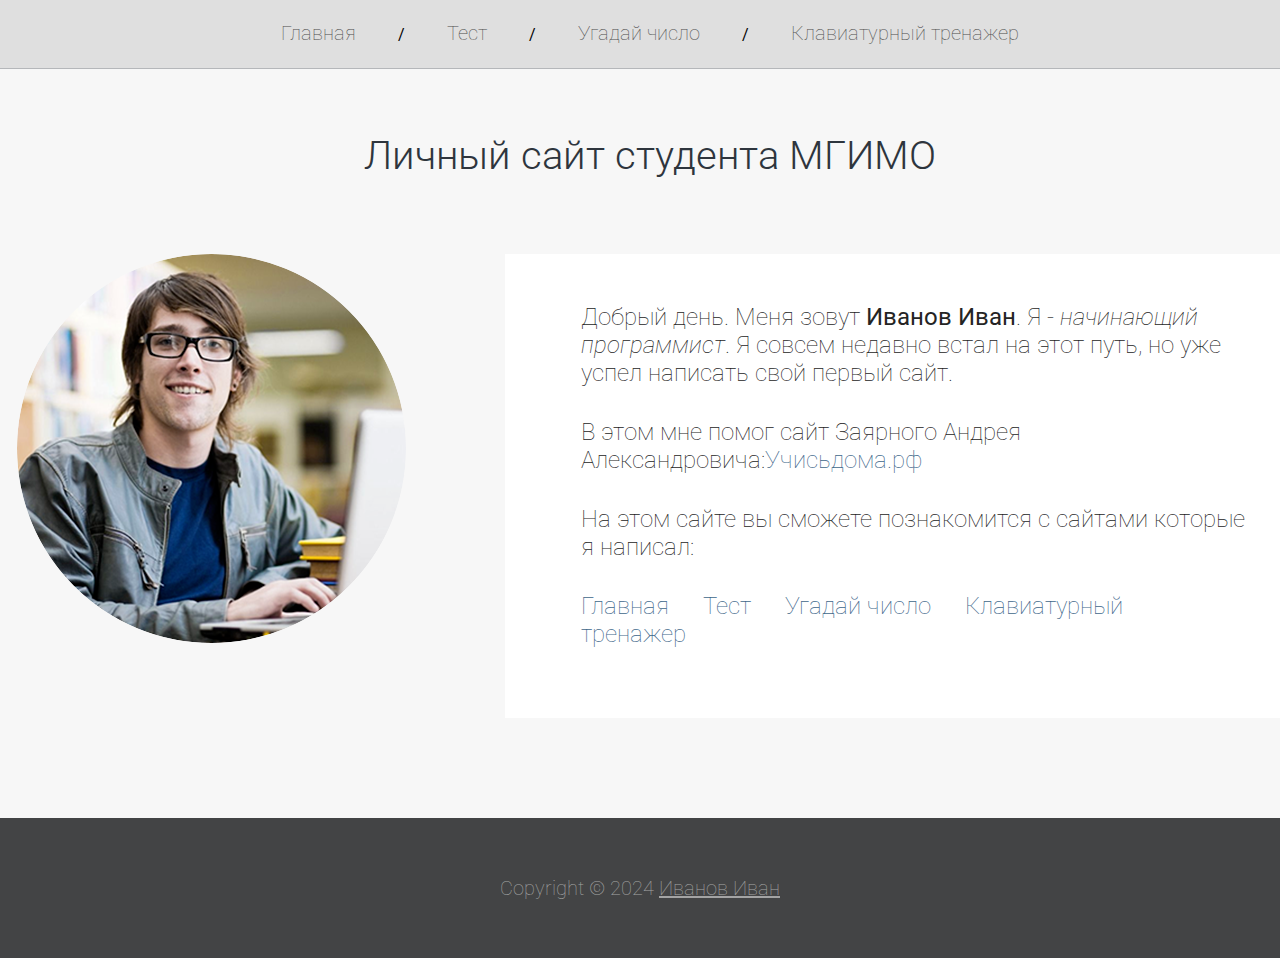
==== index.html @ 27d18063 "init" ====
<!DOCTYPE html>
<html>
<head>
    <meta charset="utf-8">
    <title>Личный сайт студента МГИМО</title>
    <link rel="stylesheet" href="style.css">
</head>
<body>
    <div id="content">
        <div id="header">
            <a href="index.html">Главная</a>
            <span>/</span>

            <a href="puzzle.php">Тест</a>
            <span>/</span>

            <a href="guess.html">Угадай число</a>
            <span>/</span>

            <a href="guess-2.html">Клавиатурный тренажер</a>
        </div>

        <h1>Личный сайт студента МГИМО</h1>
        <div id="center">
            <img src="img/photo.png" alt="фотография">

            <div id="box_text">
                <p>
                    Добрый день. Меня зовут <b>Иванов Иван</b>.
                    Я - <i>начинающий программист</i>. Я совсем недавно встал на этот путь,
                    но уже успел написать свой первый сайт.
                </p>

                <p>
                    В этом мне помог сайт Заярного Андрея Александровича:<a href="https://учисьдома.рф">Учисьдома.рф</a>
                </p>

                <p>
                    На этом сайте вы сможете познакомится с сайтами которые я написал:
                </p>
                <a href="#">Главная</a>
                <a href="#">Тест</a>
                <a href="#">Угадай число</a>
                <a href="#">Клавиатурный тренажер</a>
                <br><br>

            </div>
        </div>
    </div>
    <div id="footer">
        Copyright © 2024 <a href="">Иванов Иван</a>
    </div>
</body>
</html>
---- style.css ----
@import url(https://fonts.googleapis.com/css?family=Roboto:400,100,100italic,300,300italic,400italic,500,500italic,700,700italic,900,900italic);

* {
    margin: 0;
    padding: 0;
}

body {
    background-color: #f7f7f7;
    font-family: 'Roboto', sans-serif;
}

#header {
    min-width: 1300px;
    border-bottom: 1px solid #b5b7ba;
    background-color: #dfdfdf;
    margin: 0 auto;
    height: 50px;
    text-align: center;
    padding-top: 18px;
}

#header #selected {
    color: #000;
}

#center {
    width: 1300px;
    margin: 0 auto;
}

#header a {
    color: #4d4d4d;
    font-size: 20px;
    font-weight: 100;
    text-align: left;
    text-decoration: none;
    height: 30px;
    line-height: 30px;
    display: inline-block;
}

#header span {
    padding: 0 38px;
}

#content {
    height: 806px;
    min-width: 1300px;
    margin: 0 auto;
    min-height: calc(100vh - 140px); 
}

#content h1 {
    width: 100%;
    float: left;
    text-align: center;
    color: #2e353d;
    font-size: 40px;
    font-weight: 300;
    margin-top: 63px;
    margin-bottom: 75px;
}

#content h3 {
    color: #242424;
    font-size: 35px;
    font-weight: 300;
    text-align: left;
    margin-left: 41px;
    margin-bottom: 52px;
}

#content h5 {
    color:  #242424;
    font-size: 24px;
    text-align: left;
}

#content img {
    margin-left: 17px;
    width: 389px;
    border-radius: 50%;
}

#content #box_text {
    width: 671px;
    background-color: #ffffff;
    float: right;
    padding: 49px 48px 51px 76px;
    margin-bottom: 100px;
}

#content #box_text p {
    color: #242424;
    font-size: 24px;
    font-weight: 100;
    text-align: left;
    margin-bottom: 31px;
}

#content #box_text a  {
    color: #40678a;
    font-size: 24px;
    font-weight: 100;
    text-align: center;
    text-decoration: none;
    padding-right:30px;
}


#content .media {
    margin-right: 0;
}

#content #box {
    background-color: #ffffff;
    width: 1238px;
    margin: 170px auto 0 auto;
    padding-top: 37px;
    padding-left: 38px;
}

#content #box p {
    color: #242424;
    font-size: 24px;
    font-weight: 100;
    text-align: left;
    margin-top: 37px;
    margin-bottom: 30px;
}

#content #box input {
    border: 1px solid #a0a0a0;
    background-color: #f5f5f5;
    width: 457px;
    height: 34px;
    padding-left:10px;
    font-size:20px;
    font-weight: 100;
    margin-bottom: 12px;
}

#content #box a {
    display: block;
    float: left;
    background-color:  #8cbbd3;
    color:  #ffffff;
    font-size: 24px;
    font-weight: 300;
    text-align: center;
    text-decoration: none;
    margin-top: 30px;
    margin-bottom: 30px;
    padding:11px 51px;
}

.clear {
    clear: both;
}

#content #box a:hover {
    background-color: #5ba1d3;
}

#footer { /* # == id */
    background-color: #434445;
    width: 100%;
    float: left;
    height: 140px;
    text-align: center;
    color: #a4a4a4;
    font-size: 20px;
    font-weight: 100;
    line-height: 140px;
}

#footer a {
    color: inherit;
}
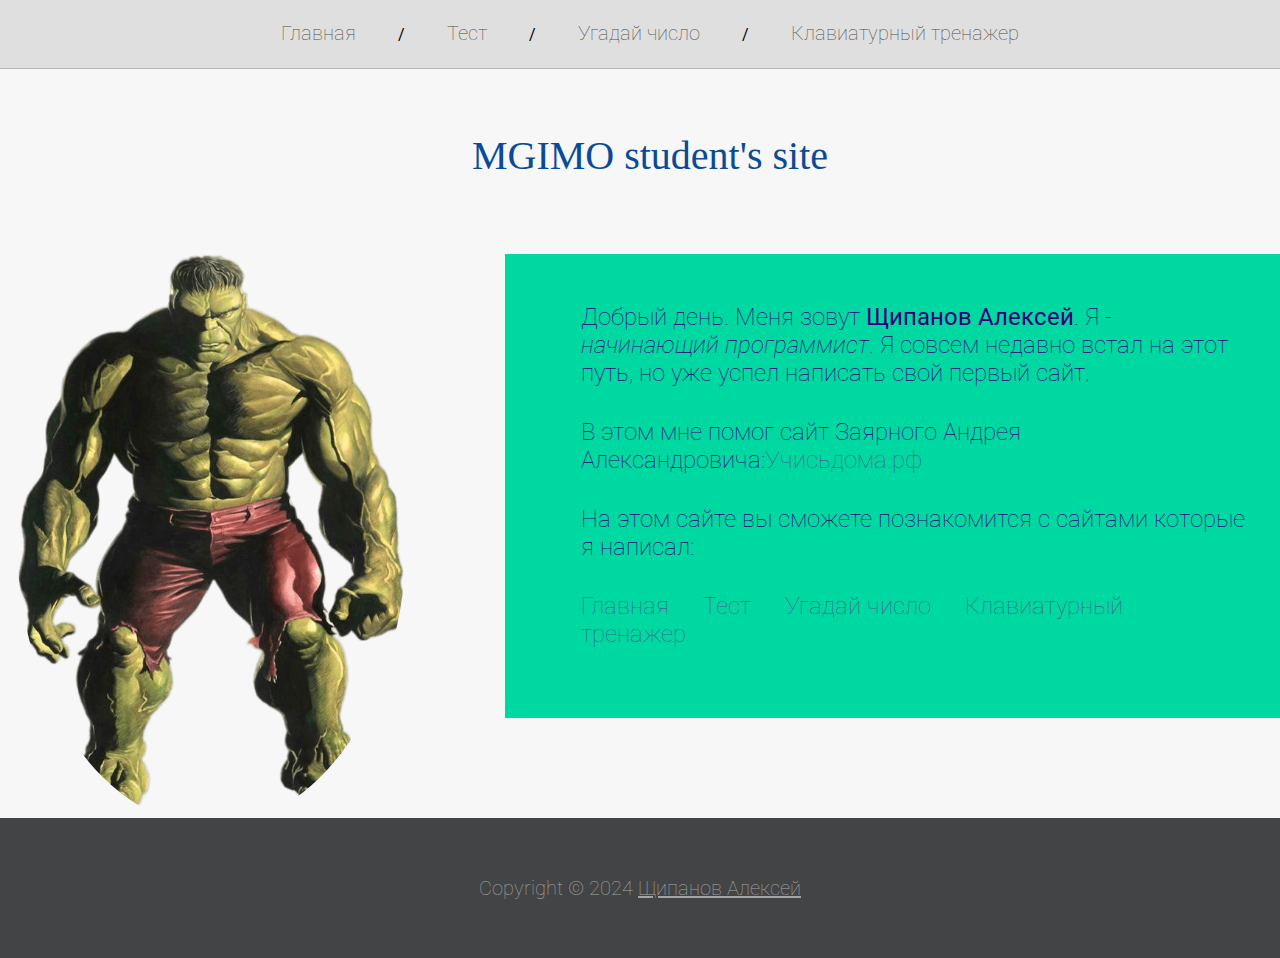
==== commit 91be1b8e: "init" ====
--- a/index.html
+++ b/index.html
@@ -4,6 +4,9 @@
     <meta charset="utf-8">
     <title>Личный сайт студента МГИМО</title>
     <link rel="stylesheet" href="style.css">
+    <link rel="preconnect" href="https://fonts.googleapis.com">
+    <link rel="preconnect" href="https://fonts.gstatic.com" crossorigin>
+    <link href="https://fonts.googleapis.com/css2?family=Montserrat:ital,wght@0,100..900;1,100..900&display=swap" rel="stylesheet">
 </head>
 <body>
     <div id="content">
@@ -20,13 +23,13 @@
             <a href="guess-2.html">Клавиатурный тренажер</a>
         </div>
 
-        <h1>Личный сайт студента МГИМО</h1>
+        <h1 style="font-family:swap;">MGIMO student's site</h1>
         <div id="center">
-            <img src="img/photo.png" alt="фотография">
+            <img src="img/Hulk_Marvel.png" alt="фотография">
 
             <div id="box_text">
                 <p>
-                    Добрый день. Меня зовут <b>Иванов Иван</b>.
+                    Добрый день. Меня зовут <b>Щипанов Алексей</b>.
                     Я - <i>начинающий программист</i>. Я совсем недавно встал на этот путь,
                     но уже успел написать свой первый сайт.
                 </p>
@@ -38,17 +41,17 @@
                 <p>
                     На этом сайте вы сможете познакомится с сайтами которые я написал:
                 </p>
-                <a href="#">Главная</a>
-                <a href="#">Тест</a>
-                <a href="#">Угадай число</a>
-                <a href="#">Клавиатурный тренажер</a>
+            <a href="index.html">Главная</a>
+                <a href="gameJS-main/index.html">Тест</a>
+                <a href="gameJS-main/index.html">Угадай число</a>
+                <a href="Trenajor-main/index.html">Клавиатурный тренажер</a>
                 <br><br>
 
             </div>
         </div>
     </div>
     <div id="footer">
-        Copyright © 2024 <a href="">Иванов Иван</a>
+        Copyright © 2024 <a href="">Щипанов Алексей</a>
     </div>
 </body>
 </html>--- a/style.css
+++ b/style.css
@@ -55,7 +55,7 @@
     width: 100%;
     float: left;
     text-align: center;
-    color: #2e353d;
+    color: #094b96;
     font-size: 40px;
     font-weight: 300;
     margin-top: 63px;
@@ -63,7 +63,7 @@
 }
 
 #content h3 {
-    color: #242424;
+    color: #00b9d1;
     font-size: 35px;
     font-weight: 300;
     text-align: left;
@@ -85,14 +85,14 @@
 
 #content #box_text {
     width: 671px;
-    background-color: #ffffff;
+    background-color: #00d8a2;
     float: right;
     padding: 49px 48px 51px 76px;
     margin-bottom: 100px;
 }
 
 #content #box_text p {
-    color: #242424;
+    color: #2e0079;
     font-size: 24px;
     font-weight: 100;
     text-align: left;
@@ -131,8 +131,8 @@
 }
 
 #content #box input {
-    border: 1px solid #a0a0a0;
-    background-color: #f5f5f5;
+    border: 1px solid #001aff;
+    background-color: #bd00f7;
     width: 457px;
     height: 34px;
     padding-left:10px;
@@ -144,8 +144,8 @@
 #content #box a {
     display: block;
     float: left;
-    background-color:  #8cbbd3;
-    color:  #ffffff;
+    background-color:  #ffd102;
+    color:  #ff0707;
     font-size: 24px;
     font-weight: 300;
     text-align: center;
